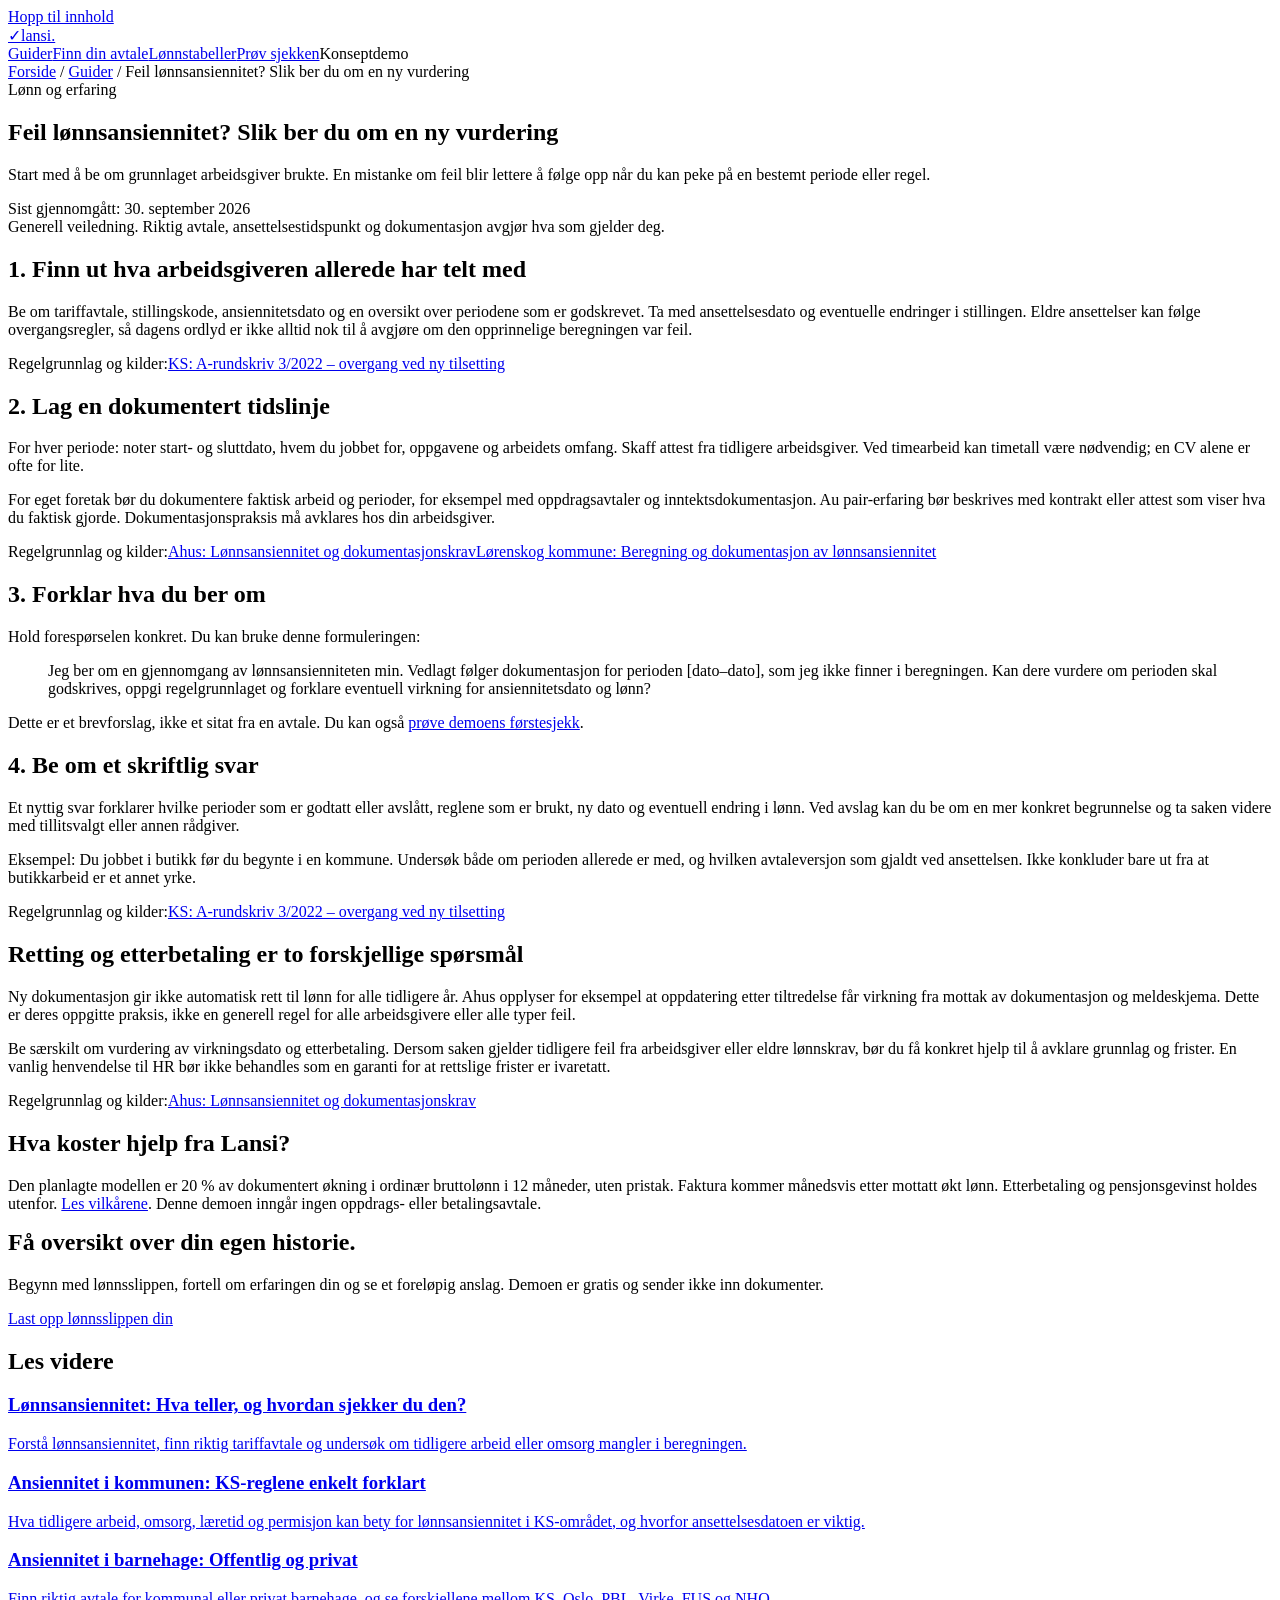
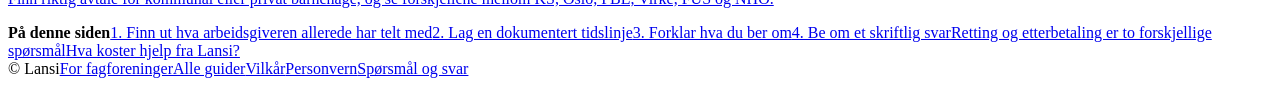
==== src/main/resources/static/feil-lonnsansiennitet/index.html @ dc5e215a "feat: serve the Lansi static site from Spring Boot Copy the HTML/JS demo into src/main/resources/sta" ====
<!doctype html><html lang="nb"><head><meta charset="utf-8"><meta name="viewport" content="width=device-width,initial-scale=1"><title>Feil lønnsansiennitet? Slik ber du om en ny vurdering | Lansi</title><meta name="description" content="En praktisk sjekkliste for å finne manglende erfaring, dokumentere periodene og be arbeidsgiveren om ny vurdering."><meta name="robots" content="noindex,follow"><link rel="canonical" href="https://medregnet-demo.legelisten-8482.chatgpt.site/feil-lonnsansiennitet/"><link rel="stylesheet" href="/guides.css"><link rel="icon" href="data:image/svg+xml,%3Csvg xmlns='http://www.w3.org/2000/svg' viewBox='0 0 40 40'%3E%3Crect width='40' height='40' rx='12' fill='%230d4547'/%3E%3Cpath d='M10 21l7 7 14-17' fill='none' stroke='%23c8f27b' stroke-width='4'/%3E%3C/svg%3E"><script type="application/ld+json">{"@context": "https://schema.org", "@type": "Article", "headline": "Feil lønnsansiennitet? Slik ber du om en ny vurdering", "description": "En praktisk sjekkliste for å finne manglende erfaring, dokumentere periodene og be arbeidsgiveren om ny vurdering.", "dateModified": "2026-09-30", "inLanguage": "nb", "mainEntityOfPage": "https://medregnet-demo.legelisten-8482.chatgpt.site/feil-lonnsansiennitet/"}</script></head><body><a class="skip" href="#innhold">Hopp til innhold</a><header class="article-header"><a class="brand" href="/"><span class="mark">✓</span>lansi.</a><nav aria-label="Hovedmeny"><a href="/guider/">Guider</a><a href="/#avtaler">Finn din avtale</a><a href="/#lonn">Lønnstabeller</a><a href="/#sjekk/1">Prøv sjekken</a><span class="pill">Konseptdemo</span></nav></header><main class="article-shell" id="innhold"><nav class="crumbs" aria-label="Brødsmuler"><a href="/">Forside</a> / <a href="/guider/">Guider</a> / Feil lønnsansiennitet? Slik ber du om en ny vurdering</nav><div class="article-grid"><article class="guide"><span class="eyebrow">Lønn og erfaring</span><h1>Feil lønnsansiennitet? Slik ber du om en ny vurdering</h1><p class="lead">Start med å be om grunnlaget arbeidsgiver brukte. En mistanke om feil blir lettere å følge opp når du kan peke på en bestemt periode eller regel.</p><div class="article-meta"><span>Sist gjennomgått: <time datetime="2026-09-30">30. september 2026</time></span></div><div class="guide-note">Generell veiledning. Riktig avtale, ansettelsestidspunkt og dokumentasjon avgjør hva som gjelder deg.</div><section aria-labelledby="del-0"><h2 id="del-0">1. Finn ut hva arbeidsgiveren allerede har telt med</h2><p>Be om tariffavtale, stillingskode, ansiennitetsdato og en oversikt over periodene som er godskrevet. Ta med ansettelsesdato og eventuelle endringer i stillingen. Eldre ansettelser kan følge overgangsregler, så dagens ordlyd er ikke alltid nok til å avgjøre om den opprinnelige beregningen var feil.</p><div class="section-sources">Regelgrunnlag og kilder:<a href="https://www.ks.no/globalassets/tariff-2022/A-rundskriv-3-2022.pdf" target="_blank" rel="noopener noreferrer">KS: A-rundskriv 3/2022 – overgang ved ny tilsetting</a></div></section><section aria-labelledby="del-1"><h2 id="del-1">2. Lag en dokumentert tidslinje</h2><p>For hver periode: noter start- og sluttdato, hvem du jobbet for, oppgavene og arbeidets omfang. Skaff attest fra tidligere arbeidsgiver. Ved timearbeid kan timetall være nødvendig; en CV alene er ofte for lite.</p><p>For eget foretak bør du dokumentere faktisk arbeid og perioder, for eksempel med oppdragsavtaler og inntektsdokumentasjon. Au pair-erfaring bør beskrives med kontrakt eller attest som viser hva du faktisk gjorde. Dokumentasjonspraksis må avklares hos din arbeidsgiver.</p><div class="section-sources">Regelgrunnlag og kilder:<a href="https://www.ahus.no/om-oss/jobbe-pa-Ahus/nyansatt-pa-ahus/lonnsansiennitet/" target="_blank" rel="noopener noreferrer">Ahus: Lønnsansiennitet og dokumentasjonskrav</a><a href="https://www.lorenskog.kommune.no/jobb-og-ledige-stillinger/beregning-av-lonnsansiennitet/" target="_blank" rel="noopener noreferrer">Lørenskog kommune: Beregning og dokumentasjon av lønnsansiennitet</a></div></section><section aria-labelledby="del-2"><h2 id="del-2">3. Forklar hva du ber om</h2><p>Hold forespørselen konkret. Du kan bruke denne formuleringen:</p><blockquote>Jeg ber om en gjennomgang av lønnsansienniteten min. Vedlagt følger dokumentasjon for perioden [dato–dato], som jeg ikke finner i beregningen. Kan dere vurdere om perioden skal godskrives, oppgi regelgrunnlaget og forklare eventuell virkning for ansiennitetsdato og lønn?</blockquote><p>Dette er et brevforslag, ikke et sitat fra en avtale. Du kan også <a href="/#sjekk/1">prøve demoens førstesjekk</a>.</p></section><section aria-labelledby="del-3"><h2 id="del-3">4. Be om et skriftlig svar</h2><p>Et nyttig svar forklarer hvilke perioder som er godtatt eller avslått, reglene som er brukt, ny dato og eventuell endring i lønn. Ved avslag kan du be om en mer konkret begrunnelse og ta saken videre med tillitsvalgt eller annen rådgiver.</p><p>Eksempel: Du jobbet i butikk før du begynte i en kommune. Undersøk både om perioden allerede er med, og hvilken avtaleversjon som gjaldt ved ansettelsen. Ikke konkluder bare ut fra at butikkarbeid er et annet yrke.</p><div class="section-sources">Regelgrunnlag og kilder:<a href="https://www.ks.no/globalassets/tariff-2022/A-rundskriv-3-2022.pdf" target="_blank" rel="noopener noreferrer">KS: A-rundskriv 3/2022 – overgang ved ny tilsetting</a></div></section><section aria-labelledby="del-4"><h2 id="del-4">Retting og etterbetaling er to forskjellige spørsmål</h2><p>Ny dokumentasjon gir ikke automatisk rett til lønn for alle tidligere år. Ahus opplyser for eksempel at oppdatering etter tiltredelse får virkning fra mottak av dokumentasjon og meldeskjema. Dette er deres oppgitte praksis, ikke en generell regel for alle arbeidsgivere eller alle typer feil.</p><p>Be særskilt om vurdering av virkningsdato og etterbetaling. Dersom saken gjelder tidligere feil fra arbeidsgiver eller eldre lønnskrav, bør du få konkret hjelp til å avklare grunnlag og frister. En vanlig henvendelse til HR bør ikke behandles som en garanti for at rettslige frister er ivaretatt.</p><div class="section-sources">Regelgrunnlag og kilder:<a href="https://www.ahus.no/om-oss/jobbe-pa-Ahus/nyansatt-pa-ahus/lonnsansiennitet/" target="_blank" rel="noopener noreferrer">Ahus: Lønnsansiennitet og dokumentasjonskrav</a></div></section><section aria-labelledby="del-5"><h2 id="del-5">Hva koster hjelp fra Lansi?</h2><p>Den planlagte modellen er 20 % av dokumentert økning i ordinær bruttolønn i 12 måneder, uten pristak. Faktura kommer månedsvis etter mottatt økt lønn. Etterbetaling og pensjonsgevinst holdes utenfor. <a href="/#vilkar">Les vilkårene</a>. Denne demoen inngår ingen oppdrags- eller betalingsavtale.</p></section><div class="guide-cta"><h2 style="margin-top:0">Få oversikt over din egen historie.</h2><p>Begynn med lønnsslippen, fortell om erfaringen din og se et foreløpig anslag. Demoen er gratis og sender ikke inn dokumenter.</p><a class="btn" href="/#sjekk/1">Last opp lønnsslippen din</a></div><h2>Les videre</h2><div class="guide-cards"><a class="guide-card" href="/lonnsansiennitet/"><h3>Lønnsansiennitet: Hva teller, og hvordan sjekker du den?</h3><p>Forstå lønnsansiennitet, finn riktig tariffavtale og undersøk om tidligere arbeid eller omsorg mangler i beregningen.</p></a><a class="guide-card" href="/ansiennitet/kommune/"><h3>Ansiennitet i kommunen: KS-reglene enkelt forklart</h3><p>Hva tidligere arbeid, omsorg, læretid og permisjon kan bety for lønnsansiennitet i KS-området, og hvorfor ansettelsesdatoen er viktig.</p></a><a class="guide-card" href="/ansiennitet/barnehage/"><h3>Ansiennitet i barnehage: Offentlig og privat</h3><p>Finn riktig avtale for kommunal eller privat barnehage, og se forskjellene mellom KS, Oslo, PBL, Virke, FUS og NHO.</p></a></div></article><aside class="article-toc" aria-label="På denne siden"><strong>På denne siden</strong><a href="#del-0">1. Finn ut hva arbeidsgiveren allerede har telt med</a><a href="#del-1">2. Lag en dokumentert tidslinje</a><a href="#del-2">3. Forklar hva du ber om</a><a href="#del-3">4. Be om et skriftlig svar</a><a href="#del-4">Retting og etterbetaling er to forskjellige spørsmål</a><a href="#del-5">Hva koster hjelp fra Lansi?</a></aside></div></main><footer class="article-footer"><span>© Lansi</span><a href="/#fagforeninger">For fagforeninger</a><a href="/guider/">Alle guider</a><a href="/#vilkar">Vilkår</a><a href="/#personvern">Personvern</a><a href="/#faq">Spørsmål og svar</a></footer></body></html>
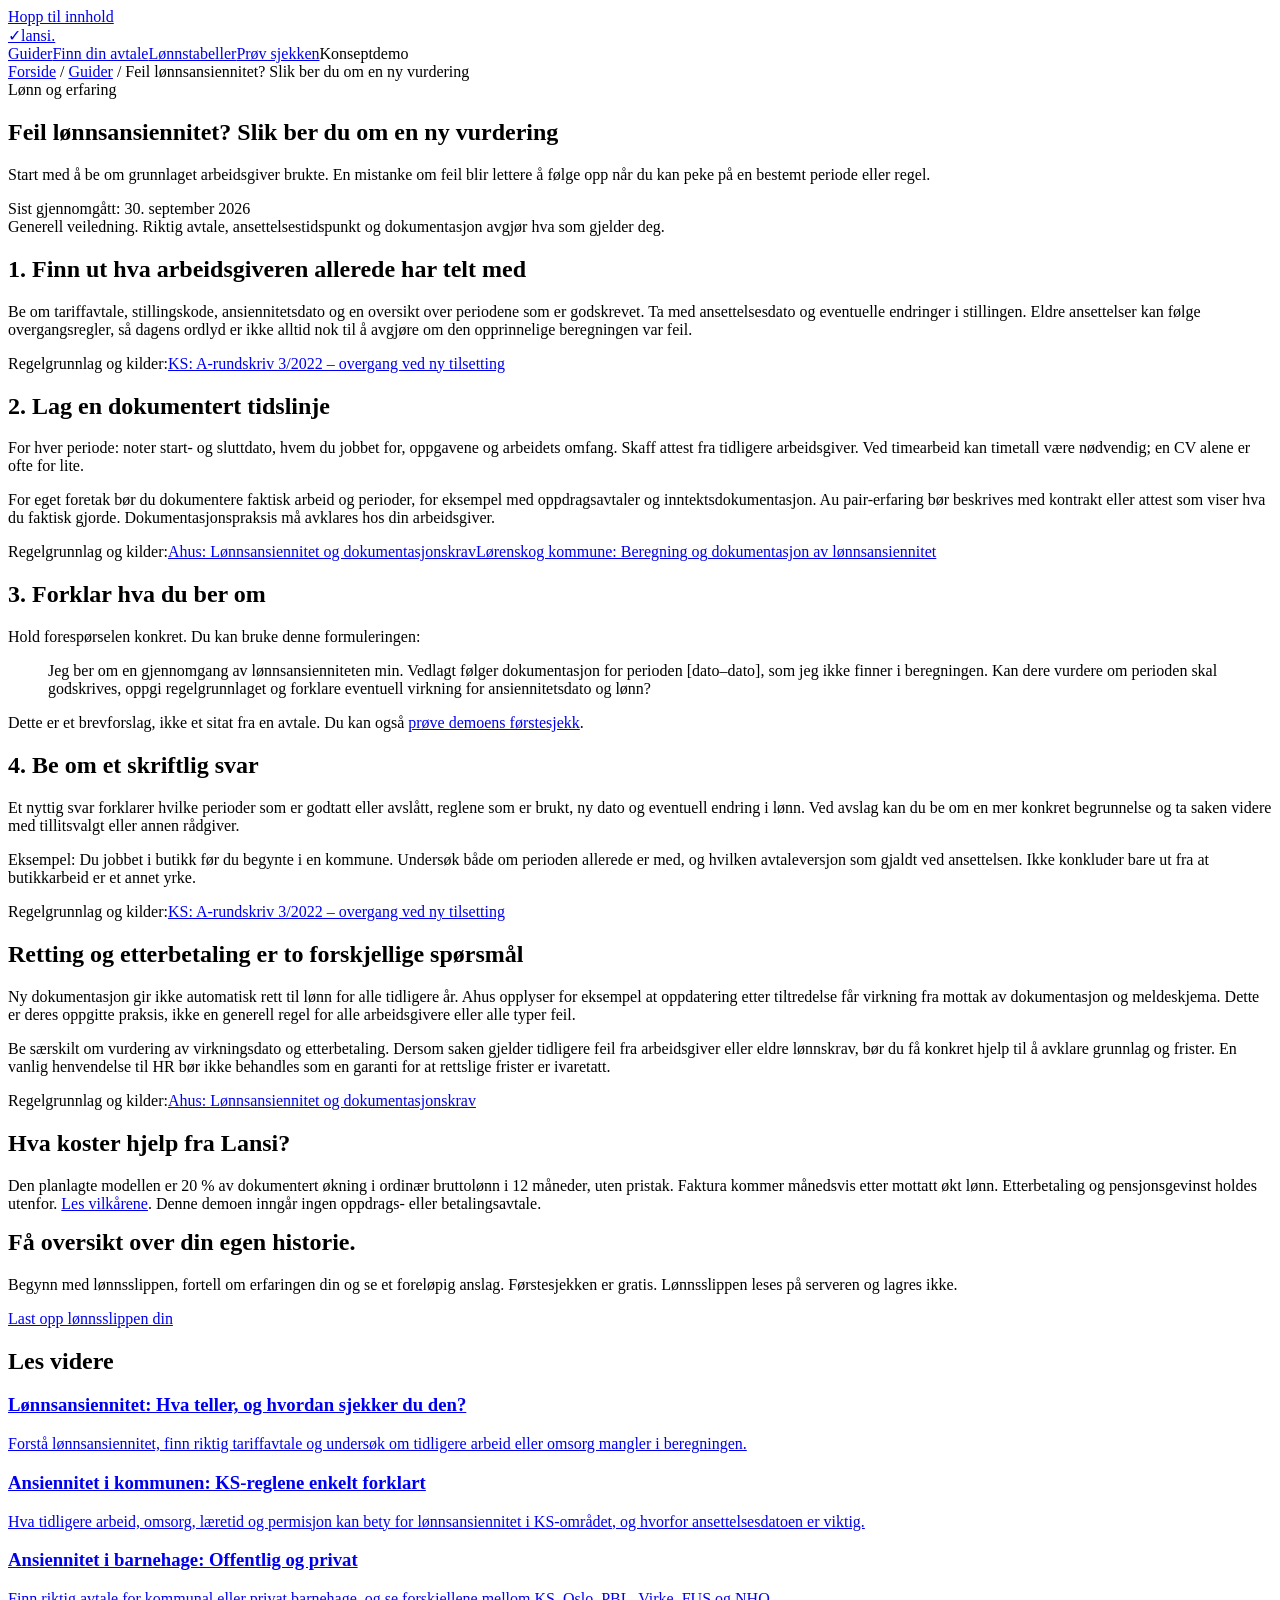
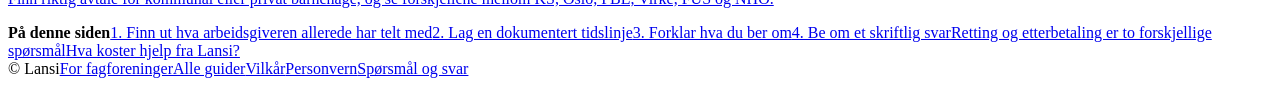
==== commit 706e743f: "feat: connect the Lansi front end to the backend Upload a payslip to /api/payslips/parse, check the " ====
--- a/src/main/resources/static/feil-lonnsansiennitet/index.html
+++ b/src/main/resources/static/feil-lonnsansiennitet/index.html
@@ -1 +1 @@
-<!doctype html><html lang="nb"><head><meta charset="utf-8"><meta name="viewport" content="width=device-width,initial-scale=1"><title>Feil lønnsansiennitet? Slik ber du om en ny vurdering | Lansi</title><meta name="description" content="En praktisk sjekkliste for å finne manglende erfaring, dokumentere periodene og be arbeidsgiveren om ny vurdering."><meta name="robots" content="noindex,follow"><link rel="canonical" href="https://medregnet-demo.legelisten-8482.chatgpt.site/feil-lonnsansiennitet/"><link rel="stylesheet" href="/guides.css"><link rel="icon" href="data:image/svg+xml,%3Csvg xmlns='http://www.w3.org/2000/svg' viewBox='0 0 40 40'%3E%3Crect width='40' height='40' rx='12' fill='%230d4547'/%3E%3Cpath d='M10 21l7 7 14-17' fill='none' stroke='%23c8f27b' stroke-width='4'/%3E%3C/svg%3E"><script type="application/ld+json">{"@context": "https://schema.org", "@type": "Article", "headline": "Feil lønnsansiennitet? Slik ber du om en ny vurdering", "description": "En praktisk sjekkliste for å finne manglende erfaring, dokumentere periodene og be arbeidsgiveren om ny vurdering.", "dateModified": "2026-09-30", "inLanguage": "nb", "mainEntityOfPage": "https://medregnet-demo.legelisten-8482.chatgpt.site/feil-lonnsansiennitet/"}</script></head><body><a class="skip" href="#innhold">Hopp til innhold</a><header class="article-header"><a class="brand" href="/"><span class="mark">✓</span>lansi.</a><nav aria-label="Hovedmeny"><a href="/guider/">Guider</a><a href="/#avtaler">Finn din avtale</a><a href="/#lonn">Lønnstabeller</a><a href="/#sjekk/1">Prøv sjekken</a><span class="pill">Konseptdemo</span></nav></header><main class="article-shell" id="innhold"><nav class="crumbs" aria-label="Brødsmuler"><a href="/">Forside</a> / <a href="/guider/">Guider</a> / Feil lønnsansiennitet? Slik ber du om en ny vurdering</nav><div class="article-grid"><article class="guide"><span class="eyebrow">Lønn og erfaring</span><h1>Feil lønnsansiennitet? Slik ber du om en ny vurdering</h1><p class="lead">Start med å be om grunnlaget arbeidsgiver brukte. En mistanke om feil blir lettere å følge opp når du kan peke på en bestemt periode eller regel.</p><div class="article-meta"><span>Sist gjennomgått: <time datetime="2026-09-30">30. september 2026</time></span></div><div class="guide-note">Generell veiledning. Riktig avtale, ansettelsestidspunkt og dokumentasjon avgjør hva som gjelder deg.</div><section aria-labelledby="del-0"><h2 id="del-0">1. Finn ut hva arbeidsgiveren allerede har telt med</h2><p>Be om tariffavtale, stillingskode, ansiennitetsdato og en oversikt over periodene som er godskrevet. Ta med ansettelsesdato og eventuelle endringer i stillingen. Eldre ansettelser kan følge overgangsregler, så dagens ordlyd er ikke alltid nok til å avgjøre om den opprinnelige beregningen var feil.</p><div class="section-sources">Regelgrunnlag og kilder:<a href="https://www.ks.no/globalassets/tariff-2022/A-rundskriv-3-2022.pdf" target="_blank" rel="noopener noreferrer">KS: A-rundskriv 3/2022 – overgang ved ny tilsetting</a></div></section><section aria-labelledby="del-1"><h2 id="del-1">2. Lag en dokumentert tidslinje</h2><p>For hver periode: noter start- og sluttdato, hvem du jobbet for, oppgavene og arbeidets omfang. Skaff attest fra tidligere arbeidsgiver. Ved timearbeid kan timetall være nødvendig; en CV alene er ofte for lite.</p><p>For eget foretak bør du dokumentere faktisk arbeid og perioder, for eksempel med oppdragsavtaler og inntektsdokumentasjon. Au pair-erfaring bør beskrives med kontrakt eller attest som viser hva du faktisk gjorde. Dokumentasjonspraksis må avklares hos din arbeidsgiver.</p><div class="section-sources">Regelgrunnlag og kilder:<a href="https://www.ahus.no/om-oss/jobbe-pa-Ahus/nyansatt-pa-ahus/lonnsansiennitet/" target="_blank" rel="noopener noreferrer">Ahus: Lønnsansiennitet og dokumentasjonskrav</a><a href="https://www.lorenskog.kommune.no/jobb-og-ledige-stillinger/beregning-av-lonnsansiennitet/" target="_blank" rel="noopener noreferrer">Lørenskog kommune: Beregning og dokumentasjon av lønnsansiennitet</a></div></section><section aria-labelledby="del-2"><h2 id="del-2">3. Forklar hva du ber om</h2><p>Hold forespørselen konkret. Du kan bruke denne formuleringen:</p><blockquote>Jeg ber om en gjennomgang av lønnsansienniteten min. Vedlagt følger dokumentasjon for perioden [dato–dato], som jeg ikke finner i beregningen. Kan dere vurdere om perioden skal godskrives, oppgi regelgrunnlaget og forklare eventuell virkning for ansiennitetsdato og lønn?</blockquote><p>Dette er et brevforslag, ikke et sitat fra en avtale. Du kan også <a href="/#sjekk/1">prøve demoens førstesjekk</a>.</p></section><section aria-labelledby="del-3"><h2 id="del-3">4. Be om et skriftlig svar</h2><p>Et nyttig svar forklarer hvilke perioder som er godtatt eller avslått, reglene som er brukt, ny dato og eventuell endring i lønn. Ved avslag kan du be om en mer konkret begrunnelse og ta saken videre med tillitsvalgt eller annen rådgiver.</p><p>Eksempel: Du jobbet i butikk før du begynte i en kommune. Undersøk både om perioden allerede er med, og hvilken avtaleversjon som gjaldt ved ansettelsen. Ikke konkluder bare ut fra at butikkarbeid er et annet yrke.</p><div class="section-sources">Regelgrunnlag og kilder:<a href="https://www.ks.no/globalassets/tariff-2022/A-rundskriv-3-2022.pdf" target="_blank" rel="noopener noreferrer">KS: A-rundskriv 3/2022 – overgang ved ny tilsetting</a></div></section><section aria-labelledby="del-4"><h2 id="del-4">Retting og etterbetaling er to forskjellige spørsmål</h2><p>Ny dokumentasjon gir ikke automatisk rett til lønn for alle tidligere år. Ahus opplyser for eksempel at oppdatering etter tiltredelse får virkning fra mottak av dokumentasjon og meldeskjema. Dette er deres oppgitte praksis, ikke en generell regel for alle arbeidsgivere eller alle typer feil.</p><p>Be særskilt om vurdering av virkningsdato og etterbetaling. Dersom saken gjelder tidligere feil fra arbeidsgiver eller eldre lønnskrav, bør du få konkret hjelp til å avklare grunnlag og frister. En vanlig henvendelse til HR bør ikke behandles som en garanti for at rettslige frister er ivaretatt.</p><div class="section-sources">Regelgrunnlag og kilder:<a href="https://www.ahus.no/om-oss/jobbe-pa-Ahus/nyansatt-pa-ahus/lonnsansiennitet/" target="_blank" rel="noopener noreferrer">Ahus: Lønnsansiennitet og dokumentasjonskrav</a></div></section><section aria-labelledby="del-5"><h2 id="del-5">Hva koster hjelp fra Lansi?</h2><p>Den planlagte modellen er 20 % av dokumentert økning i ordinær bruttolønn i 12 måneder, uten pristak. Faktura kommer månedsvis etter mottatt økt lønn. Etterbetaling og pensjonsgevinst holdes utenfor. <a href="/#vilkar">Les vilkårene</a>. Denne demoen inngår ingen oppdrags- eller betalingsavtale.</p></section><div class="guide-cta"><h2 style="margin-top:0">Få oversikt over din egen historie.</h2><p>Begynn med lønnsslippen, fortell om erfaringen din og se et foreløpig anslag. Demoen er gratis og sender ikke inn dokumenter.</p><a class="btn" href="/#sjekk/1">Last opp lønnsslippen din</a></div><h2>Les videre</h2><div class="guide-cards"><a class="guide-card" href="/lonnsansiennitet/"><h3>Lønnsansiennitet: Hva teller, og hvordan sjekker du den?</h3><p>Forstå lønnsansiennitet, finn riktig tariffavtale og undersøk om tidligere arbeid eller omsorg mangler i beregningen.</p></a><a class="guide-card" href="/ansiennitet/kommune/"><h3>Ansiennitet i kommunen: KS-reglene enkelt forklart</h3><p>Hva tidligere arbeid, omsorg, læretid og permisjon kan bety for lønnsansiennitet i KS-området, og hvorfor ansettelsesdatoen er viktig.</p></a><a class="guide-card" href="/ansiennitet/barnehage/"><h3>Ansiennitet i barnehage: Offentlig og privat</h3><p>Finn riktig avtale for kommunal eller privat barnehage, og se forskjellene mellom KS, Oslo, PBL, Virke, FUS og NHO.</p></a></div></article><aside class="article-toc" aria-label="På denne siden"><strong>På denne siden</strong><a href="#del-0">1. Finn ut hva arbeidsgiveren allerede har telt med</a><a href="#del-1">2. Lag en dokumentert tidslinje</a><a href="#del-2">3. Forklar hva du ber om</a><a href="#del-3">4. Be om et skriftlig svar</a><a href="#del-4">Retting og etterbetaling er to forskjellige spørsmål</a><a href="#del-5">Hva koster hjelp fra Lansi?</a></aside></div></main><footer class="article-footer"><span>© Lansi</span><a href="/#fagforeninger">For fagforeninger</a><a href="/guider/">Alle guider</a><a href="/#vilkar">Vilkår</a><a href="/#personvern">Personvern</a><a href="/#faq">Spørsmål og svar</a></footer></body></html>+<!doctype html><html lang="nb"><head><meta charset="utf-8"><meta name="viewport" content="width=device-width,initial-scale=1"><title>Feil lønnsansiennitet? Slik ber du om en ny vurdering | Lansi</title><meta name="description" content="En praktisk sjekkliste for å finne manglende erfaring, dokumentere periodene og be arbeidsgiveren om ny vurdering."><meta name="robots" content="noindex,follow"><link rel="canonical" href="https://medregnet-demo.legelisten-8482.chatgpt.site/feil-lonnsansiennitet/"><link rel="stylesheet" href="/guides.css"><link rel="icon" href="data:image/svg+xml,%3Csvg xmlns='http://www.w3.org/2000/svg' viewBox='0 0 40 40'%3E%3Crect width='40' height='40' rx='12' fill='%230d4547'/%3E%3Cpath d='M10 21l7 7 14-17' fill='none' stroke='%23c8f27b' stroke-width='4'/%3E%3C/svg%3E"><script type="application/ld+json">{"@context": "https://schema.org", "@type": "Article", "headline": "Feil lønnsansiennitet? Slik ber du om en ny vurdering", "description": "En praktisk sjekkliste for å finne manglende erfaring, dokumentere periodene og be arbeidsgiveren om ny vurdering.", "dateModified": "2026-09-30", "inLanguage": "nb", "mainEntityOfPage": "https://medregnet-demo.legelisten-8482.chatgpt.site/feil-lonnsansiennitet/"}</script></head><body><a class="skip" href="#innhold">Hopp til innhold</a><header class="article-header"><a class="brand" href="/"><span class="mark">✓</span>lansi.</a><nav aria-label="Hovedmeny"><a href="/guider/">Guider</a><a href="/#avtaler">Finn din avtale</a><a href="/#lonn">Lønnstabeller</a><a href="/#sjekk/1">Prøv sjekken</a><span class="pill">Konseptdemo</span></nav></header><main class="article-shell" id="innhold"><nav class="crumbs" aria-label="Brødsmuler"><a href="/">Forside</a> / <a href="/guider/">Guider</a> / Feil lønnsansiennitet? Slik ber du om en ny vurdering</nav><div class="article-grid"><article class="guide"><span class="eyebrow">Lønn og erfaring</span><h1>Feil lønnsansiennitet? Slik ber du om en ny vurdering</h1><p class="lead">Start med å be om grunnlaget arbeidsgiver brukte. En mistanke om feil blir lettere å følge opp når du kan peke på en bestemt periode eller regel.</p><div class="article-meta"><span>Sist gjennomgått: <time datetime="2026-09-30">30. september 2026</time></span></div><div class="guide-note">Generell veiledning. Riktig avtale, ansettelsestidspunkt og dokumentasjon avgjør hva som gjelder deg.</div><section aria-labelledby="del-0"><h2 id="del-0">1. Finn ut hva arbeidsgiveren allerede har telt med</h2><p>Be om tariffavtale, stillingskode, ansiennitetsdato og en oversikt over periodene som er godskrevet. Ta med ansettelsesdato og eventuelle endringer i stillingen. Eldre ansettelser kan følge overgangsregler, så dagens ordlyd er ikke alltid nok til å avgjøre om den opprinnelige beregningen var feil.</p><div class="section-sources">Regelgrunnlag og kilder:<a href="https://www.ks.no/globalassets/tariff-2022/A-rundskriv-3-2022.pdf" target="_blank" rel="noopener noreferrer">KS: A-rundskriv 3/2022 – overgang ved ny tilsetting</a></div></section><section aria-labelledby="del-1"><h2 id="del-1">2. Lag en dokumentert tidslinje</h2><p>For hver periode: noter start- og sluttdato, hvem du jobbet for, oppgavene og arbeidets omfang. Skaff attest fra tidligere arbeidsgiver. Ved timearbeid kan timetall være nødvendig; en CV alene er ofte for lite.</p><p>For eget foretak bør du dokumentere faktisk arbeid og perioder, for eksempel med oppdragsavtaler og inntektsdokumentasjon. Au pair-erfaring bør beskrives med kontrakt eller attest som viser hva du faktisk gjorde. Dokumentasjonspraksis må avklares hos din arbeidsgiver.</p><div class="section-sources">Regelgrunnlag og kilder:<a href="https://www.ahus.no/om-oss/jobbe-pa-Ahus/nyansatt-pa-ahus/lonnsansiennitet/" target="_blank" rel="noopener noreferrer">Ahus: Lønnsansiennitet og dokumentasjonskrav</a><a href="https://www.lorenskog.kommune.no/jobb-og-ledige-stillinger/beregning-av-lonnsansiennitet/" target="_blank" rel="noopener noreferrer">Lørenskog kommune: Beregning og dokumentasjon av lønnsansiennitet</a></div></section><section aria-labelledby="del-2"><h2 id="del-2">3. Forklar hva du ber om</h2><p>Hold forespørselen konkret. Du kan bruke denne formuleringen:</p><blockquote>Jeg ber om en gjennomgang av lønnsansienniteten min. Vedlagt følger dokumentasjon for perioden [dato–dato], som jeg ikke finner i beregningen. Kan dere vurdere om perioden skal godskrives, oppgi regelgrunnlaget og forklare eventuell virkning for ansiennitetsdato og lønn?</blockquote><p>Dette er et brevforslag, ikke et sitat fra en avtale. Du kan også <a href="/#sjekk/1">prøve demoens førstesjekk</a>.</p></section><section aria-labelledby="del-3"><h2 id="del-3">4. Be om et skriftlig svar</h2><p>Et nyttig svar forklarer hvilke perioder som er godtatt eller avslått, reglene som er brukt, ny dato og eventuell endring i lønn. Ved avslag kan du be om en mer konkret begrunnelse og ta saken videre med tillitsvalgt eller annen rådgiver.</p><p>Eksempel: Du jobbet i butikk før du begynte i en kommune. Undersøk både om perioden allerede er med, og hvilken avtaleversjon som gjaldt ved ansettelsen. Ikke konkluder bare ut fra at butikkarbeid er et annet yrke.</p><div class="section-sources">Regelgrunnlag og kilder:<a href="https://www.ks.no/globalassets/tariff-2022/A-rundskriv-3-2022.pdf" target="_blank" rel="noopener noreferrer">KS: A-rundskriv 3/2022 – overgang ved ny tilsetting</a></div></section><section aria-labelledby="del-4"><h2 id="del-4">Retting og etterbetaling er to forskjellige spørsmål</h2><p>Ny dokumentasjon gir ikke automatisk rett til lønn for alle tidligere år. Ahus opplyser for eksempel at oppdatering etter tiltredelse får virkning fra mottak av dokumentasjon og meldeskjema. Dette er deres oppgitte praksis, ikke en generell regel for alle arbeidsgivere eller alle typer feil.</p><p>Be særskilt om vurdering av virkningsdato og etterbetaling. Dersom saken gjelder tidligere feil fra arbeidsgiver eller eldre lønnskrav, bør du få konkret hjelp til å avklare grunnlag og frister. En vanlig henvendelse til HR bør ikke behandles som en garanti for at rettslige frister er ivaretatt.</p><div class="section-sources">Regelgrunnlag og kilder:<a href="https://www.ahus.no/om-oss/jobbe-pa-Ahus/nyansatt-pa-ahus/lonnsansiennitet/" target="_blank" rel="noopener noreferrer">Ahus: Lønnsansiennitet og dokumentasjonskrav</a></div></section><section aria-labelledby="del-5"><h2 id="del-5">Hva koster hjelp fra Lansi?</h2><p>Den planlagte modellen er 20 % av dokumentert økning i ordinær bruttolønn i 12 måneder, uten pristak. Faktura kommer månedsvis etter mottatt økt lønn. Etterbetaling og pensjonsgevinst holdes utenfor. <a href="/#vilkar">Les vilkårene</a>. Denne demoen inngår ingen oppdrags- eller betalingsavtale.</p></section><div class="guide-cta"><h2 style="margin-top:0">Få oversikt over din egen historie.</h2><p>Begynn med lønnsslippen, fortell om erfaringen din og se et foreløpig anslag. Førstesjekken er gratis. Lønnsslippen leses på serveren og lagres ikke.</p><a class="btn" href="/#sjekk/1">Last opp lønnsslippen din</a></div><h2>Les videre</h2><div class="guide-cards"><a class="guide-card" href="/lonnsansiennitet/"><h3>Lønnsansiennitet: Hva teller, og hvordan sjekker du den?</h3><p>Forstå lønnsansiennitet, finn riktig tariffavtale og undersøk om tidligere arbeid eller omsorg mangler i beregningen.</p></a><a class="guide-card" href="/ansiennitet/kommune/"><h3>Ansiennitet i kommunen: KS-reglene enkelt forklart</h3><p>Hva tidligere arbeid, omsorg, læretid og permisjon kan bety for lønnsansiennitet i KS-området, og hvorfor ansettelsesdatoen er viktig.</p></a><a class="guide-card" href="/ansiennitet/barnehage/"><h3>Ansiennitet i barnehage: Offentlig og privat</h3><p>Finn riktig avtale for kommunal eller privat barnehage, og se forskjellene mellom KS, Oslo, PBL, Virke, FUS og NHO.</p></a></div></article><aside class="article-toc" aria-label="På denne siden"><strong>På denne siden</strong><a href="#del-0">1. Finn ut hva arbeidsgiveren allerede har telt med</a><a href="#del-1">2. Lag en dokumentert tidslinje</a><a href="#del-2">3. Forklar hva du ber om</a><a href="#del-3">4. Be om et skriftlig svar</a><a href="#del-4">Retting og etterbetaling er to forskjellige spørsmål</a><a href="#del-5">Hva koster hjelp fra Lansi?</a></aside></div></main><footer class="article-footer"><span>© Lansi</span><a href="/#fagforeninger">For fagforeninger</a><a href="/guider/">Alle guider</a><a href="/#vilkar">Vilkår</a><a href="/#personvern">Personvern</a><a href="/#faq">Spørsmål og svar</a></footer></body></html>
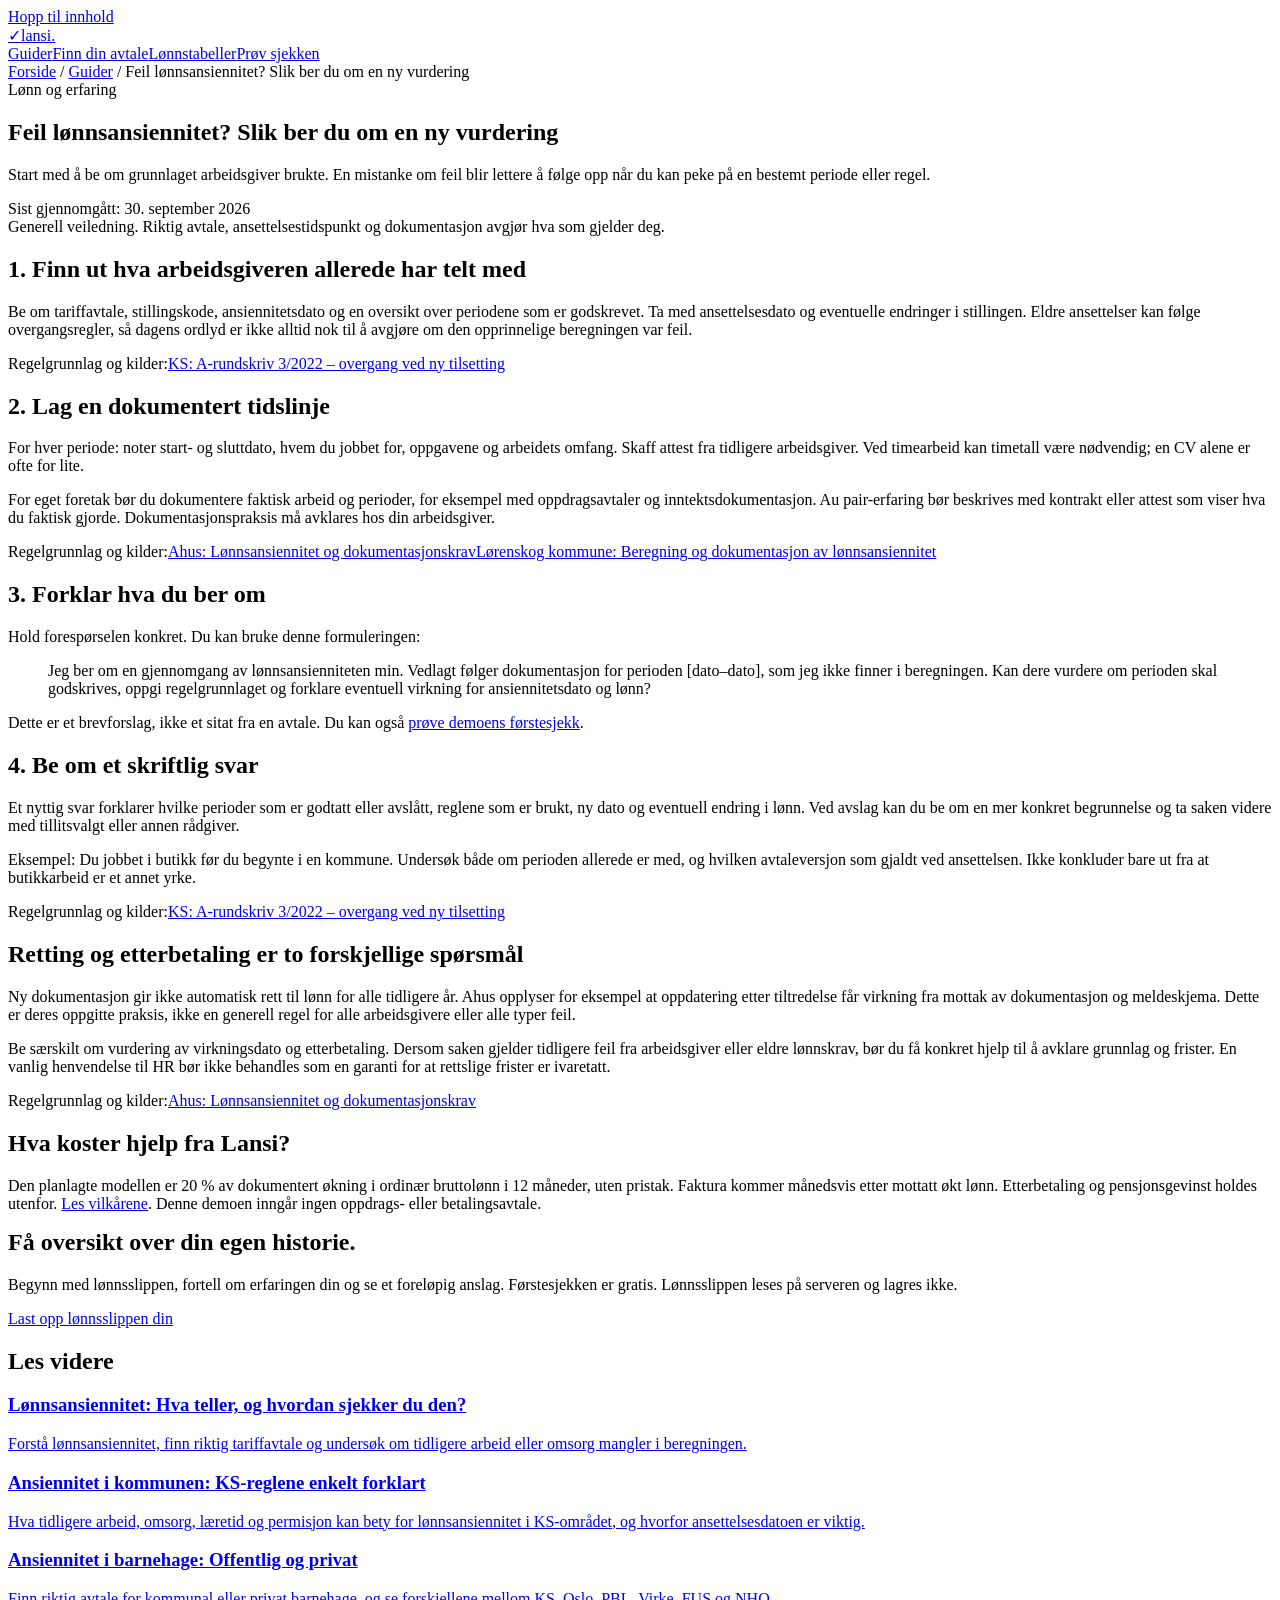
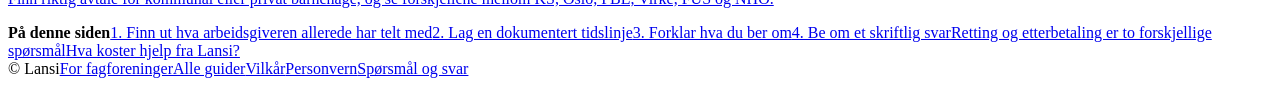
==== commit 3a2d3139: "fix: remove the konsept wording from the pages Co-Authored-By: Claude Sonnet 5.5 <noreply@anthropic." ====
--- a/src/main/resources/static/feil-lonnsansiennitet/index.html
+++ b/src/main/resources/static/feil-lonnsansiennitet/index.html
@@ -1 +1 @@
-<!doctype html><html lang="nb"><head><meta charset="utf-8"><meta name="viewport" content="width=device-width,initial-scale=1"><title>Feil lønnsansiennitet? Slik ber du om en ny vurdering | Lansi</title><meta name="description" content="En praktisk sjekkliste for å finne manglende erfaring, dokumentere periodene og be arbeidsgiveren om ny vurdering."><meta name="robots" content="noindex,follow"><link rel="canonical" href="https://medregnet-demo.legelisten-8482.chatgpt.site/feil-lonnsansiennitet/"><link rel="stylesheet" href="/guides.css"><link rel="icon" href="data:image/svg+xml,%3Csvg xmlns='http://www.w3.org/2000/svg' viewBox='0 0 40 40'%3E%3Crect width='40' height='40' rx='12' fill='%230d4547'/%3E%3Cpath d='M10 21l7 7 14-17' fill='none' stroke='%23c8f27b' stroke-width='4'/%3E%3C/svg%3E"><script type="application/ld+json">{"@context": "https://schema.org", "@type": "Article", "headline": "Feil lønnsansiennitet? Slik ber du om en ny vurdering", "description": "En praktisk sjekkliste for å finne manglende erfaring, dokumentere periodene og be arbeidsgiveren om ny vurdering.", "dateModified": "2026-09-30", "inLanguage": "nb", "mainEntityOfPage": "https://medregnet-demo.legelisten-8482.chatgpt.site/feil-lonnsansiennitet/"}</script></head><body><a class="skip" href="#innhold">Hopp til innhold</a><header class="article-header"><a class="brand" href="/"><span class="mark">✓</span>lansi.</a><nav aria-label="Hovedmeny"><a href="/guider/">Guider</a><a href="/#avtaler">Finn din avtale</a><a href="/#lonn">Lønnstabeller</a><a href="/#sjekk/1">Prøv sjekken</a><span class="pill">Konseptdemo</span></nav></header><main class="article-shell" id="innhold"><nav class="crumbs" aria-label="Brødsmuler"><a href="/">Forside</a> / <a href="/guider/">Guider</a> / Feil lønnsansiennitet? Slik ber du om en ny vurdering</nav><div class="article-grid"><article class="guide"><span class="eyebrow">Lønn og erfaring</span><h1>Feil lønnsansiennitet? Slik ber du om en ny vurdering</h1><p class="lead">Start med å be om grunnlaget arbeidsgiver brukte. En mistanke om feil blir lettere å følge opp når du kan peke på en bestemt periode eller regel.</p><div class="article-meta"><span>Sist gjennomgått: <time datetime="2026-09-30">30. september 2026</time></span></div><div class="guide-note">Generell veiledning. Riktig avtale, ansettelsestidspunkt og dokumentasjon avgjør hva som gjelder deg.</div><section aria-labelledby="del-0"><h2 id="del-0">1. Finn ut hva arbeidsgiveren allerede har telt med</h2><p>Be om tariffavtale, stillingskode, ansiennitetsdato og en oversikt over periodene som er godskrevet. Ta med ansettelsesdato og eventuelle endringer i stillingen. Eldre ansettelser kan følge overgangsregler, så dagens ordlyd er ikke alltid nok til å avgjøre om den opprinnelige beregningen var feil.</p><div class="section-sources">Regelgrunnlag og kilder:<a href="https://www.ks.no/globalassets/tariff-2022/A-rundskriv-3-2022.pdf" target="_blank" rel="noopener noreferrer">KS: A-rundskriv 3/2022 – overgang ved ny tilsetting</a></div></section><section aria-labelledby="del-1"><h2 id="del-1">2. Lag en dokumentert tidslinje</h2><p>For hver periode: noter start- og sluttdato, hvem du jobbet for, oppgavene og arbeidets omfang. Skaff attest fra tidligere arbeidsgiver. Ved timearbeid kan timetall være nødvendig; en CV alene er ofte for lite.</p><p>For eget foretak bør du dokumentere faktisk arbeid og perioder, for eksempel med oppdragsavtaler og inntektsdokumentasjon. Au pair-erfaring bør beskrives med kontrakt eller attest som viser hva du faktisk gjorde. Dokumentasjonspraksis må avklares hos din arbeidsgiver.</p><div class="section-sources">Regelgrunnlag og kilder:<a href="https://www.ahus.no/om-oss/jobbe-pa-Ahus/nyansatt-pa-ahus/lonnsansiennitet/" target="_blank" rel="noopener noreferrer">Ahus: Lønnsansiennitet og dokumentasjonskrav</a><a href="https://www.lorenskog.kommune.no/jobb-og-ledige-stillinger/beregning-av-lonnsansiennitet/" target="_blank" rel="noopener noreferrer">Lørenskog kommune: Beregning og dokumentasjon av lønnsansiennitet</a></div></section><section aria-labelledby="del-2"><h2 id="del-2">3. Forklar hva du ber om</h2><p>Hold forespørselen konkret. Du kan bruke denne formuleringen:</p><blockquote>Jeg ber om en gjennomgang av lønnsansienniteten min. Vedlagt følger dokumentasjon for perioden [dato–dato], som jeg ikke finner i beregningen. Kan dere vurdere om perioden skal godskrives, oppgi regelgrunnlaget og forklare eventuell virkning for ansiennitetsdato og lønn?</blockquote><p>Dette er et brevforslag, ikke et sitat fra en avtale. Du kan også <a href="/#sjekk/1">prøve demoens førstesjekk</a>.</p></section><section aria-labelledby="del-3"><h2 id="del-3">4. Be om et skriftlig svar</h2><p>Et nyttig svar forklarer hvilke perioder som er godtatt eller avslått, reglene som er brukt, ny dato og eventuell endring i lønn. Ved avslag kan du be om en mer konkret begrunnelse og ta saken videre med tillitsvalgt eller annen rådgiver.</p><p>Eksempel: Du jobbet i butikk før du begynte i en kommune. Undersøk både om perioden allerede er med, og hvilken avtaleversjon som gjaldt ved ansettelsen. Ikke konkluder bare ut fra at butikkarbeid er et annet yrke.</p><div class="section-sources">Regelgrunnlag og kilder:<a href="https://www.ks.no/globalassets/tariff-2022/A-rundskriv-3-2022.pdf" target="_blank" rel="noopener noreferrer">KS: A-rundskriv 3/2022 – overgang ved ny tilsetting</a></div></section><section aria-labelledby="del-4"><h2 id="del-4">Retting og etterbetaling er to forskjellige spørsmål</h2><p>Ny dokumentasjon gir ikke automatisk rett til lønn for alle tidligere år. Ahus opplyser for eksempel at oppdatering etter tiltredelse får virkning fra mottak av dokumentasjon og meldeskjema. Dette er deres oppgitte praksis, ikke en generell regel for alle arbeidsgivere eller alle typer feil.</p><p>Be særskilt om vurdering av virkningsdato og etterbetaling. Dersom saken gjelder tidligere feil fra arbeidsgiver eller eldre lønnskrav, bør du få konkret hjelp til å avklare grunnlag og frister. En vanlig henvendelse til HR bør ikke behandles som en garanti for at rettslige frister er ivaretatt.</p><div class="section-sources">Regelgrunnlag og kilder:<a href="https://www.ahus.no/om-oss/jobbe-pa-Ahus/nyansatt-pa-ahus/lonnsansiennitet/" target="_blank" rel="noopener noreferrer">Ahus: Lønnsansiennitet og dokumentasjonskrav</a></div></section><section aria-labelledby="del-5"><h2 id="del-5">Hva koster hjelp fra Lansi?</h2><p>Den planlagte modellen er 20 % av dokumentert økning i ordinær bruttolønn i 12 måneder, uten pristak. Faktura kommer månedsvis etter mottatt økt lønn. Etterbetaling og pensjonsgevinst holdes utenfor. <a href="/#vilkar">Les vilkårene</a>. Denne demoen inngår ingen oppdrags- eller betalingsavtale.</p></section><div class="guide-cta"><h2 style="margin-top:0">Få oversikt over din egen historie.</h2><p>Begynn med lønnsslippen, fortell om erfaringen din og se et foreløpig anslag. Førstesjekken er gratis. Lønnsslippen leses på serveren og lagres ikke.</p><a class="btn" href="/#sjekk/1">Last opp lønnsslippen din</a></div><h2>Les videre</h2><div class="guide-cards"><a class="guide-card" href="/lonnsansiennitet/"><h3>Lønnsansiennitet: Hva teller, og hvordan sjekker du den?</h3><p>Forstå lønnsansiennitet, finn riktig tariffavtale og undersøk om tidligere arbeid eller omsorg mangler i beregningen.</p></a><a class="guide-card" href="/ansiennitet/kommune/"><h3>Ansiennitet i kommunen: KS-reglene enkelt forklart</h3><p>Hva tidligere arbeid, omsorg, læretid og permisjon kan bety for lønnsansiennitet i KS-området, og hvorfor ansettelsesdatoen er viktig.</p></a><a class="guide-card" href="/ansiennitet/barnehage/"><h3>Ansiennitet i barnehage: Offentlig og privat</h3><p>Finn riktig avtale for kommunal eller privat barnehage, og se forskjellene mellom KS, Oslo, PBL, Virke, FUS og NHO.</p></a></div></article><aside class="article-toc" aria-label="På denne siden"><strong>På denne siden</strong><a href="#del-0">1. Finn ut hva arbeidsgiveren allerede har telt med</a><a href="#del-1">2. Lag en dokumentert tidslinje</a><a href="#del-2">3. Forklar hva du ber om</a><a href="#del-3">4. Be om et skriftlig svar</a><a href="#del-4">Retting og etterbetaling er to forskjellige spørsmål</a><a href="#del-5">Hva koster hjelp fra Lansi?</a></aside></div></main><footer class="article-footer"><span>© Lansi</span><a href="/#fagforeninger">For fagforeninger</a><a href="/guider/">Alle guider</a><a href="/#vilkar">Vilkår</a><a href="/#personvern">Personvern</a><a href="/#faq">Spørsmål og svar</a></footer></body></html>+<!doctype html><html lang="nb"><head><meta charset="utf-8"><meta name="viewport" content="width=device-width,initial-scale=1"><title>Feil lønnsansiennitet? Slik ber du om en ny vurdering | Lansi</title><meta name="description" content="En praktisk sjekkliste for å finne manglende erfaring, dokumentere periodene og be arbeidsgiveren om ny vurdering."><meta name="robots" content="noindex,follow"><link rel="canonical" href="https://medregnet-demo.legelisten-8482.chatgpt.site/feil-lonnsansiennitet/"><link rel="stylesheet" href="/guides.css"><link rel="icon" href="data:image/svg+xml,%3Csvg xmlns='http://www.w3.org/2000/svg' viewBox='0 0 40 40'%3E%3Crect width='40' height='40' rx='12' fill='%230d4547'/%3E%3Cpath d='M10 21l7 7 14-17' fill='none' stroke='%23c8f27b' stroke-width='4'/%3E%3C/svg%3E"><script type="application/ld+json">{"@context": "https://schema.org", "@type": "Article", "headline": "Feil lønnsansiennitet? Slik ber du om en ny vurdering", "description": "En praktisk sjekkliste for å finne manglende erfaring, dokumentere periodene og be arbeidsgiveren om ny vurdering.", "dateModified": "2026-09-30", "inLanguage": "nb", "mainEntityOfPage": "https://medregnet-demo.legelisten-8482.chatgpt.site/feil-lonnsansiennitet/"}</script></head><body><a class="skip" href="#innhold">Hopp til innhold</a><header class="article-header"><a class="brand" href="/"><span class="mark">✓</span>lansi.</a><nav aria-label="Hovedmeny"><a href="/guider/">Guider</a><a href="/#avtaler">Finn din avtale</a><a href="/#lonn">Lønnstabeller</a><a href="/#sjekk/1">Prøv sjekken</a></nav></header><main class="article-shell" id="innhold"><nav class="crumbs" aria-label="Brødsmuler"><a href="/">Forside</a> / <a href="/guider/">Guider</a> / Feil lønnsansiennitet? Slik ber du om en ny vurdering</nav><div class="article-grid"><article class="guide"><span class="eyebrow">Lønn og erfaring</span><h1>Feil lønnsansiennitet? Slik ber du om en ny vurdering</h1><p class="lead">Start med å be om grunnlaget arbeidsgiver brukte. En mistanke om feil blir lettere å følge opp når du kan peke på en bestemt periode eller regel.</p><div class="article-meta"><span>Sist gjennomgått: <time datetime="2026-09-30">30. september 2026</time></span></div><div class="guide-note">Generell veiledning. Riktig avtale, ansettelsestidspunkt og dokumentasjon avgjør hva som gjelder deg.</div><section aria-labelledby="del-0"><h2 id="del-0">1. Finn ut hva arbeidsgiveren allerede har telt med</h2><p>Be om tariffavtale, stillingskode, ansiennitetsdato og en oversikt over periodene som er godskrevet. Ta med ansettelsesdato og eventuelle endringer i stillingen. Eldre ansettelser kan følge overgangsregler, så dagens ordlyd er ikke alltid nok til å avgjøre om den opprinnelige beregningen var feil.</p><div class="section-sources">Regelgrunnlag og kilder:<a href="https://www.ks.no/globalassets/tariff-2022/A-rundskriv-3-2022.pdf" target="_blank" rel="noopener noreferrer">KS: A-rundskriv 3/2022 – overgang ved ny tilsetting</a></div></section><section aria-labelledby="del-1"><h2 id="del-1">2. Lag en dokumentert tidslinje</h2><p>For hver periode: noter start- og sluttdato, hvem du jobbet for, oppgavene og arbeidets omfang. Skaff attest fra tidligere arbeidsgiver. Ved timearbeid kan timetall være nødvendig; en CV alene er ofte for lite.</p><p>For eget foretak bør du dokumentere faktisk arbeid og perioder, for eksempel med oppdragsavtaler og inntektsdokumentasjon. Au pair-erfaring bør beskrives med kontrakt eller attest som viser hva du faktisk gjorde. Dokumentasjonspraksis må avklares hos din arbeidsgiver.</p><div class="section-sources">Regelgrunnlag og kilder:<a href="https://www.ahus.no/om-oss/jobbe-pa-Ahus/nyansatt-pa-ahus/lonnsansiennitet/" target="_blank" rel="noopener noreferrer">Ahus: Lønnsansiennitet og dokumentasjonskrav</a><a href="https://www.lorenskog.kommune.no/jobb-og-ledige-stillinger/beregning-av-lonnsansiennitet/" target="_blank" rel="noopener noreferrer">Lørenskog kommune: Beregning og dokumentasjon av lønnsansiennitet</a></div></section><section aria-labelledby="del-2"><h2 id="del-2">3. Forklar hva du ber om</h2><p>Hold forespørselen konkret. Du kan bruke denne formuleringen:</p><blockquote>Jeg ber om en gjennomgang av lønnsansienniteten min. Vedlagt følger dokumentasjon for perioden [dato–dato], som jeg ikke finner i beregningen. Kan dere vurdere om perioden skal godskrives, oppgi regelgrunnlaget og forklare eventuell virkning for ansiennitetsdato og lønn?</blockquote><p>Dette er et brevforslag, ikke et sitat fra en avtale. Du kan også <a href="/#sjekk/1">prøve demoens førstesjekk</a>.</p></section><section aria-labelledby="del-3"><h2 id="del-3">4. Be om et skriftlig svar</h2><p>Et nyttig svar forklarer hvilke perioder som er godtatt eller avslått, reglene som er brukt, ny dato og eventuell endring i lønn. Ved avslag kan du be om en mer konkret begrunnelse og ta saken videre med tillitsvalgt eller annen rådgiver.</p><p>Eksempel: Du jobbet i butikk før du begynte i en kommune. Undersøk både om perioden allerede er med, og hvilken avtaleversjon som gjaldt ved ansettelsen. Ikke konkluder bare ut fra at butikkarbeid er et annet yrke.</p><div class="section-sources">Regelgrunnlag og kilder:<a href="https://www.ks.no/globalassets/tariff-2022/A-rundskriv-3-2022.pdf" target="_blank" rel="noopener noreferrer">KS: A-rundskriv 3/2022 – overgang ved ny tilsetting</a></div></section><section aria-labelledby="del-4"><h2 id="del-4">Retting og etterbetaling er to forskjellige spørsmål</h2><p>Ny dokumentasjon gir ikke automatisk rett til lønn for alle tidligere år. Ahus opplyser for eksempel at oppdatering etter tiltredelse får virkning fra mottak av dokumentasjon og meldeskjema. Dette er deres oppgitte praksis, ikke en generell regel for alle arbeidsgivere eller alle typer feil.</p><p>Be særskilt om vurdering av virkningsdato og etterbetaling. Dersom saken gjelder tidligere feil fra arbeidsgiver eller eldre lønnskrav, bør du få konkret hjelp til å avklare grunnlag og frister. En vanlig henvendelse til HR bør ikke behandles som en garanti for at rettslige frister er ivaretatt.</p><div class="section-sources">Regelgrunnlag og kilder:<a href="https://www.ahus.no/om-oss/jobbe-pa-Ahus/nyansatt-pa-ahus/lonnsansiennitet/" target="_blank" rel="noopener noreferrer">Ahus: Lønnsansiennitet og dokumentasjonskrav</a></div></section><section aria-labelledby="del-5"><h2 id="del-5">Hva koster hjelp fra Lansi?</h2><p>Den planlagte modellen er 20 % av dokumentert økning i ordinær bruttolønn i 12 måneder, uten pristak. Faktura kommer månedsvis etter mottatt økt lønn. Etterbetaling og pensjonsgevinst holdes utenfor. <a href="/#vilkar">Les vilkårene</a>. Denne demoen inngår ingen oppdrags- eller betalingsavtale.</p></section><div class="guide-cta"><h2 style="margin-top:0">Få oversikt over din egen historie.</h2><p>Begynn med lønnsslippen, fortell om erfaringen din og se et foreløpig anslag. Førstesjekken er gratis. Lønnsslippen leses på serveren og lagres ikke.</p><a class="btn" href="/#sjekk/1">Last opp lønnsslippen din</a></div><h2>Les videre</h2><div class="guide-cards"><a class="guide-card" href="/lonnsansiennitet/"><h3>Lønnsansiennitet: Hva teller, og hvordan sjekker du den?</h3><p>Forstå lønnsansiennitet, finn riktig tariffavtale og undersøk om tidligere arbeid eller omsorg mangler i beregningen.</p></a><a class="guide-card" href="/ansiennitet/kommune/"><h3>Ansiennitet i kommunen: KS-reglene enkelt forklart</h3><p>Hva tidligere arbeid, omsorg, læretid og permisjon kan bety for lønnsansiennitet i KS-området, og hvorfor ansettelsesdatoen er viktig.</p></a><a class="guide-card" href="/ansiennitet/barnehage/"><h3>Ansiennitet i barnehage: Offentlig og privat</h3><p>Finn riktig avtale for kommunal eller privat barnehage, og se forskjellene mellom KS, Oslo, PBL, Virke, FUS og NHO.</p></a></div></article><aside class="article-toc" aria-label="På denne siden"><strong>På denne siden</strong><a href="#del-0">1. Finn ut hva arbeidsgiveren allerede har telt med</a><a href="#del-1">2. Lag en dokumentert tidslinje</a><a href="#del-2">3. Forklar hva du ber om</a><a href="#del-3">4. Be om et skriftlig svar</a><a href="#del-4">Retting og etterbetaling er to forskjellige spørsmål</a><a href="#del-5">Hva koster hjelp fra Lansi?</a></aside></div></main><footer class="article-footer"><span>© Lansi</span><a href="/#fagforeninger">For fagforeninger</a><a href="/guider/">Alle guider</a><a href="/#vilkar">Vilkår</a><a href="/#personvern">Personvern</a><a href="/#faq">Spørsmål og svar</a></footer></body></html>
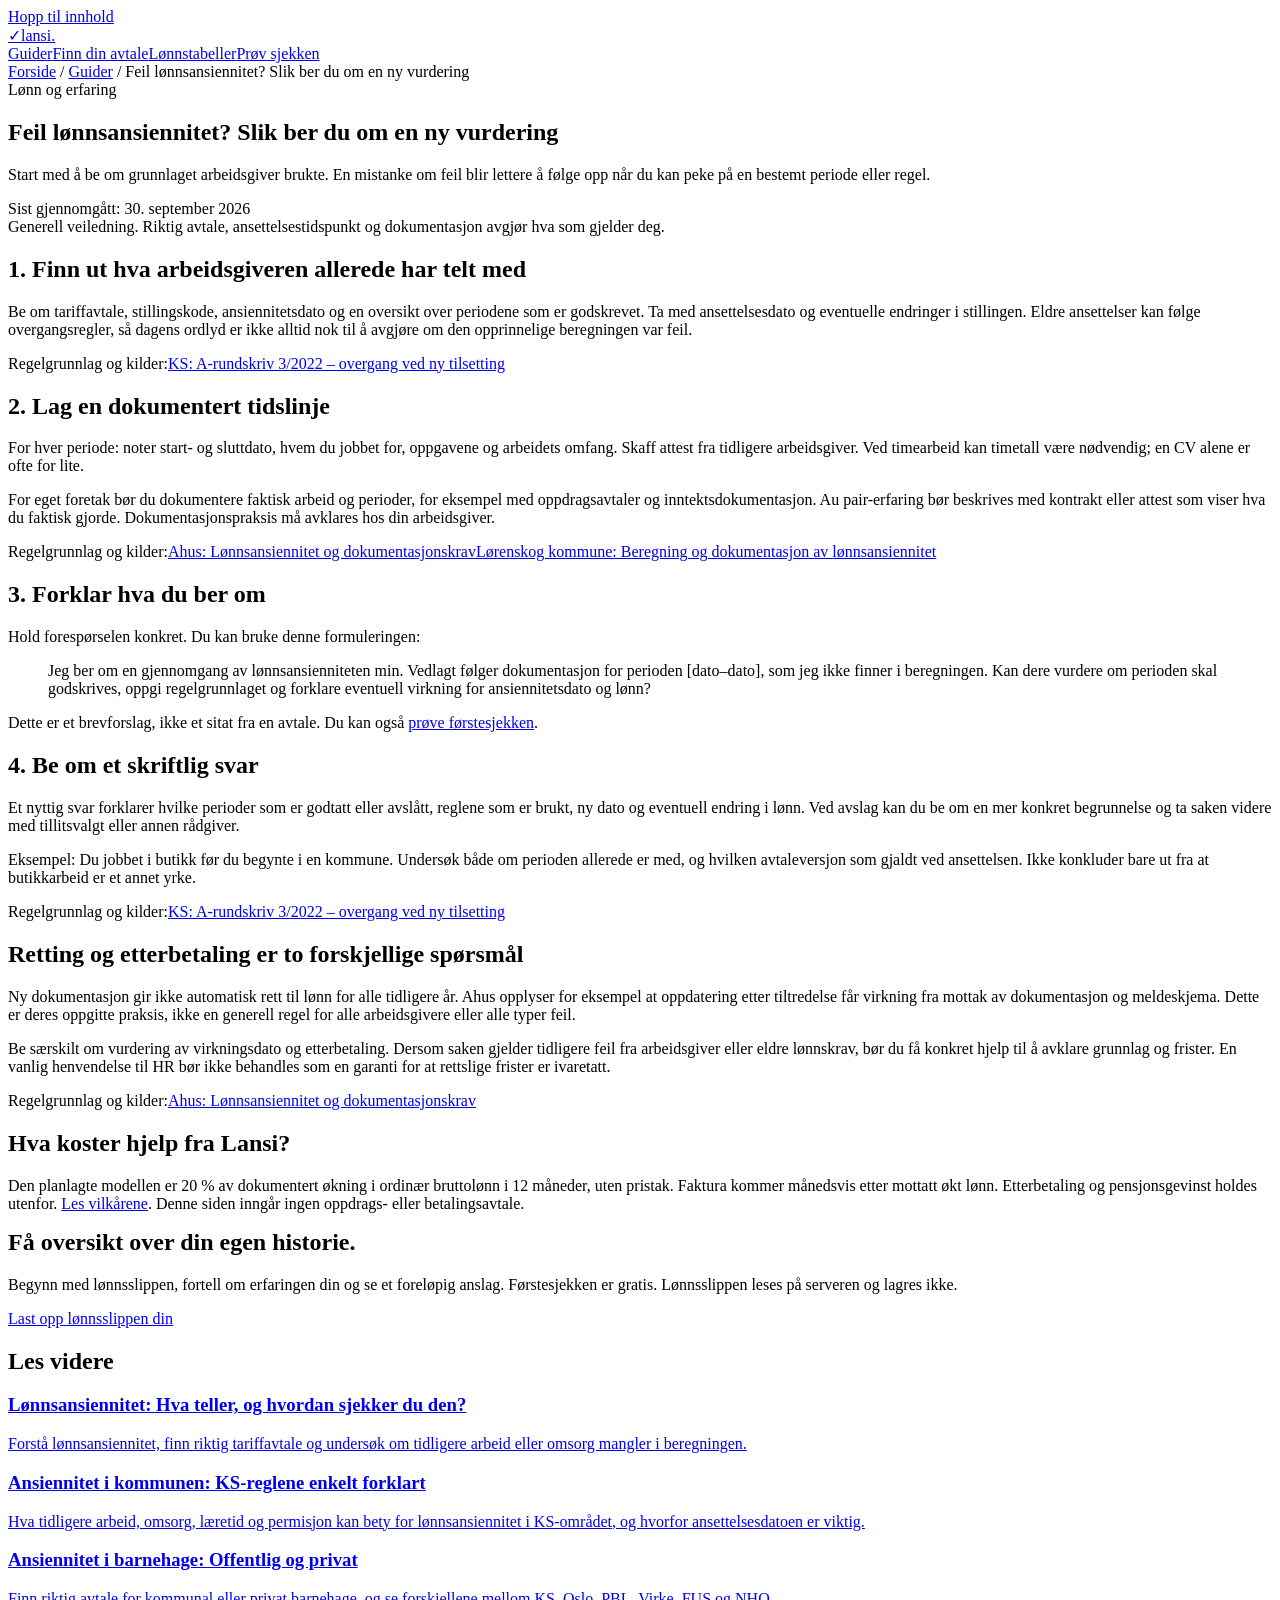
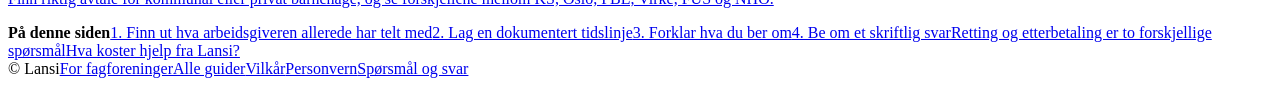
==== commit 778ecb4e: "fix: remove the demo wording from the pages Co-Authored-By: Claude Sonnet 5.5 <noreply@anthropic.com" ====
--- a/src/main/resources/static/feil-lonnsansiennitet/index.html
+++ b/src/main/resources/static/feil-lonnsansiennitet/index.html
@@ -1 +1 @@
-<!doctype html><html lang="nb"><head><meta charset="utf-8"><meta name="viewport" content="width=device-width,initial-scale=1"><title>Feil lønnsansiennitet? Slik ber du om en ny vurdering | Lansi</title><meta name="description" content="En praktisk sjekkliste for å finne manglende erfaring, dokumentere periodene og be arbeidsgiveren om ny vurdering."><meta name="robots" content="noindex,follow"><link rel="canonical" href="https://medregnet-demo.legelisten-8482.chatgpt.site/feil-lonnsansiennitet/"><link rel="stylesheet" href="/guides.css"><link rel="icon" href="data:image/svg+xml,%3Csvg xmlns='http://www.w3.org/2000/svg' viewBox='0 0 40 40'%3E%3Crect width='40' height='40' rx='12' fill='%230d4547'/%3E%3Cpath d='M10 21l7 7 14-17' fill='none' stroke='%23c8f27b' stroke-width='4'/%3E%3C/svg%3E"><script type="application/ld+json">{"@context": "https://schema.org", "@type": "Article", "headline": "Feil lønnsansiennitet? Slik ber du om en ny vurdering", "description": "En praktisk sjekkliste for å finne manglende erfaring, dokumentere periodene og be arbeidsgiveren om ny vurdering.", "dateModified": "2026-09-30", "inLanguage": "nb", "mainEntityOfPage": "https://medregnet-demo.legelisten-8482.chatgpt.site/feil-lonnsansiennitet/"}</script></head><body><a class="skip" href="#innhold">Hopp til innhold</a><header class="article-header"><a class="brand" href="/"><span class="mark">✓</span>lansi.</a><nav aria-label="Hovedmeny"><a href="/guider/">Guider</a><a href="/#avtaler">Finn din avtale</a><a href="/#lonn">Lønnstabeller</a><a href="/#sjekk/1">Prøv sjekken</a></nav></header><main class="article-shell" id="innhold"><nav class="crumbs" aria-label="Brødsmuler"><a href="/">Forside</a> / <a href="/guider/">Guider</a> / Feil lønnsansiennitet? Slik ber du om en ny vurdering</nav><div class="article-grid"><article class="guide"><span class="eyebrow">Lønn og erfaring</span><h1>Feil lønnsansiennitet? Slik ber du om en ny vurdering</h1><p class="lead">Start med å be om grunnlaget arbeidsgiver brukte. En mistanke om feil blir lettere å følge opp når du kan peke på en bestemt periode eller regel.</p><div class="article-meta"><span>Sist gjennomgått: <time datetime="2026-09-30">30. september 2026</time></span></div><div class="guide-note">Generell veiledning. Riktig avtale, ansettelsestidspunkt og dokumentasjon avgjør hva som gjelder deg.</div><section aria-labelledby="del-0"><h2 id="del-0">1. Finn ut hva arbeidsgiveren allerede har telt med</h2><p>Be om tariffavtale, stillingskode, ansiennitetsdato og en oversikt over periodene som er godskrevet. Ta med ansettelsesdato og eventuelle endringer i stillingen. Eldre ansettelser kan følge overgangsregler, så dagens ordlyd er ikke alltid nok til å avgjøre om den opprinnelige beregningen var feil.</p><div class="section-sources">Regelgrunnlag og kilder:<a href="https://www.ks.no/globalassets/tariff-2022/A-rundskriv-3-2022.pdf" target="_blank" rel="noopener noreferrer">KS: A-rundskriv 3/2022 – overgang ved ny tilsetting</a></div></section><section aria-labelledby="del-1"><h2 id="del-1">2. Lag en dokumentert tidslinje</h2><p>For hver periode: noter start- og sluttdato, hvem du jobbet for, oppgavene og arbeidets omfang. Skaff attest fra tidligere arbeidsgiver. Ved timearbeid kan timetall være nødvendig; en CV alene er ofte for lite.</p><p>For eget foretak bør du dokumentere faktisk arbeid og perioder, for eksempel med oppdragsavtaler og inntektsdokumentasjon. Au pair-erfaring bør beskrives med kontrakt eller attest som viser hva du faktisk gjorde. Dokumentasjonspraksis må avklares hos din arbeidsgiver.</p><div class="section-sources">Regelgrunnlag og kilder:<a href="https://www.ahus.no/om-oss/jobbe-pa-Ahus/nyansatt-pa-ahus/lonnsansiennitet/" target="_blank" rel="noopener noreferrer">Ahus: Lønnsansiennitet og dokumentasjonskrav</a><a href="https://www.lorenskog.kommune.no/jobb-og-ledige-stillinger/beregning-av-lonnsansiennitet/" target="_blank" rel="noopener noreferrer">Lørenskog kommune: Beregning og dokumentasjon av lønnsansiennitet</a></div></section><section aria-labelledby="del-2"><h2 id="del-2">3. Forklar hva du ber om</h2><p>Hold forespørselen konkret. Du kan bruke denne formuleringen:</p><blockquote>Jeg ber om en gjennomgang av lønnsansienniteten min. Vedlagt følger dokumentasjon for perioden [dato–dato], som jeg ikke finner i beregningen. Kan dere vurdere om perioden skal godskrives, oppgi regelgrunnlaget og forklare eventuell virkning for ansiennitetsdato og lønn?</blockquote><p>Dette er et brevforslag, ikke et sitat fra en avtale. Du kan også <a href="/#sjekk/1">prøve demoens førstesjekk</a>.</p></section><section aria-labelledby="del-3"><h2 id="del-3">4. Be om et skriftlig svar</h2><p>Et nyttig svar forklarer hvilke perioder som er godtatt eller avslått, reglene som er brukt, ny dato og eventuell endring i lønn. Ved avslag kan du be om en mer konkret begrunnelse og ta saken videre med tillitsvalgt eller annen rådgiver.</p><p>Eksempel: Du jobbet i butikk før du begynte i en kommune. Undersøk både om perioden allerede er med, og hvilken avtaleversjon som gjaldt ved ansettelsen. Ikke konkluder bare ut fra at butikkarbeid er et annet yrke.</p><div class="section-sources">Regelgrunnlag og kilder:<a href="https://www.ks.no/globalassets/tariff-2022/A-rundskriv-3-2022.pdf" target="_blank" rel="noopener noreferrer">KS: A-rundskriv 3/2022 – overgang ved ny tilsetting</a></div></section><section aria-labelledby="del-4"><h2 id="del-4">Retting og etterbetaling er to forskjellige spørsmål</h2><p>Ny dokumentasjon gir ikke automatisk rett til lønn for alle tidligere år. Ahus opplyser for eksempel at oppdatering etter tiltredelse får virkning fra mottak av dokumentasjon og meldeskjema. Dette er deres oppgitte praksis, ikke en generell regel for alle arbeidsgivere eller alle typer feil.</p><p>Be særskilt om vurdering av virkningsdato og etterbetaling. Dersom saken gjelder tidligere feil fra arbeidsgiver eller eldre lønnskrav, bør du få konkret hjelp til å avklare grunnlag og frister. En vanlig henvendelse til HR bør ikke behandles som en garanti for at rettslige frister er ivaretatt.</p><div class="section-sources">Regelgrunnlag og kilder:<a href="https://www.ahus.no/om-oss/jobbe-pa-Ahus/nyansatt-pa-ahus/lonnsansiennitet/" target="_blank" rel="noopener noreferrer">Ahus: Lønnsansiennitet og dokumentasjonskrav</a></div></section><section aria-labelledby="del-5"><h2 id="del-5">Hva koster hjelp fra Lansi?</h2><p>Den planlagte modellen er 20 % av dokumentert økning i ordinær bruttolønn i 12 måneder, uten pristak. Faktura kommer månedsvis etter mottatt økt lønn. Etterbetaling og pensjonsgevinst holdes utenfor. <a href="/#vilkar">Les vilkårene</a>. Denne demoen inngår ingen oppdrags- eller betalingsavtale.</p></section><div class="guide-cta"><h2 style="margin-top:0">Få oversikt over din egen historie.</h2><p>Begynn med lønnsslippen, fortell om erfaringen din og se et foreløpig anslag. Førstesjekken er gratis. Lønnsslippen leses på serveren og lagres ikke.</p><a class="btn" href="/#sjekk/1">Last opp lønnsslippen din</a></div><h2>Les videre</h2><div class="guide-cards"><a class="guide-card" href="/lonnsansiennitet/"><h3>Lønnsansiennitet: Hva teller, og hvordan sjekker du den?</h3><p>Forstå lønnsansiennitet, finn riktig tariffavtale og undersøk om tidligere arbeid eller omsorg mangler i beregningen.</p></a><a class="guide-card" href="/ansiennitet/kommune/"><h3>Ansiennitet i kommunen: KS-reglene enkelt forklart</h3><p>Hva tidligere arbeid, omsorg, læretid og permisjon kan bety for lønnsansiennitet i KS-området, og hvorfor ansettelsesdatoen er viktig.</p></a><a class="guide-card" href="/ansiennitet/barnehage/"><h3>Ansiennitet i barnehage: Offentlig og privat</h3><p>Finn riktig avtale for kommunal eller privat barnehage, og se forskjellene mellom KS, Oslo, PBL, Virke, FUS og NHO.</p></a></div></article><aside class="article-toc" aria-label="På denne siden"><strong>På denne siden</strong><a href="#del-0">1. Finn ut hva arbeidsgiveren allerede har telt med</a><a href="#del-1">2. Lag en dokumentert tidslinje</a><a href="#del-2">3. Forklar hva du ber om</a><a href="#del-3">4. Be om et skriftlig svar</a><a href="#del-4">Retting og etterbetaling er to forskjellige spørsmål</a><a href="#del-5">Hva koster hjelp fra Lansi?</a></aside></div></main><footer class="article-footer"><span>© Lansi</span><a href="/#fagforeninger">For fagforeninger</a><a href="/guider/">Alle guider</a><a href="/#vilkar">Vilkår</a><a href="/#personvern">Personvern</a><a href="/#faq">Spørsmål og svar</a></footer></body></html>+<!doctype html><html lang="nb"><head><meta charset="utf-8"><meta name="viewport" content="width=device-width,initial-scale=1"><title>Feil lønnsansiennitet? Slik ber du om en ny vurdering | Lansi</title><meta name="description" content="En praktisk sjekkliste for å finne manglende erfaring, dokumentere periodene og be arbeidsgiveren om ny vurdering."><meta name="robots" content="noindex,follow"><link rel="canonical" href="https://medregnet-demo.legelisten-8482.chatgpt.site/feil-lonnsansiennitet/"><link rel="stylesheet" href="/guides.css"><link rel="icon" href="data:image/svg+xml,%3Csvg xmlns='http://www.w3.org/2000/svg' viewBox='0 0 40 40'%3E%3Crect width='40' height='40' rx='12' fill='%230d4547'/%3E%3Cpath d='M10 21l7 7 14-17' fill='none' stroke='%23c8f27b' stroke-width='4'/%3E%3C/svg%3E"><script type="application/ld+json">{"@context": "https://schema.org", "@type": "Article", "headline": "Feil lønnsansiennitet? Slik ber du om en ny vurdering", "description": "En praktisk sjekkliste for å finne manglende erfaring, dokumentere periodene og be arbeidsgiveren om ny vurdering.", "dateModified": "2026-09-30", "inLanguage": "nb", "mainEntityOfPage": "https://medregnet-demo.legelisten-8482.chatgpt.site/feil-lonnsansiennitet/"}</script></head><body><a class="skip" href="#innhold">Hopp til innhold</a><header class="article-header"><a class="brand" href="/"><span class="mark">✓</span>lansi.</a><nav aria-label="Hovedmeny"><a href="/guider/">Guider</a><a href="/#avtaler">Finn din avtale</a><a href="/#lonn">Lønnstabeller</a><a href="/#sjekk/1">Prøv sjekken</a></nav></header><main class="article-shell" id="innhold"><nav class="crumbs" aria-label="Brødsmuler"><a href="/">Forside</a> / <a href="/guider/">Guider</a> / Feil lønnsansiennitet? Slik ber du om en ny vurdering</nav><div class="article-grid"><article class="guide"><span class="eyebrow">Lønn og erfaring</span><h1>Feil lønnsansiennitet? Slik ber du om en ny vurdering</h1><p class="lead">Start med å be om grunnlaget arbeidsgiver brukte. En mistanke om feil blir lettere å følge opp når du kan peke på en bestemt periode eller regel.</p><div class="article-meta"><span>Sist gjennomgått: <time datetime="2026-09-30">30. september 2026</time></span></div><div class="guide-note">Generell veiledning. Riktig avtale, ansettelsestidspunkt og dokumentasjon avgjør hva som gjelder deg.</div><section aria-labelledby="del-0"><h2 id="del-0">1. Finn ut hva arbeidsgiveren allerede har telt med</h2><p>Be om tariffavtale, stillingskode, ansiennitetsdato og en oversikt over periodene som er godskrevet. Ta med ansettelsesdato og eventuelle endringer i stillingen. Eldre ansettelser kan følge overgangsregler, så dagens ordlyd er ikke alltid nok til å avgjøre om den opprinnelige beregningen var feil.</p><div class="section-sources">Regelgrunnlag og kilder:<a href="https://www.ks.no/globalassets/tariff-2022/A-rundskriv-3-2022.pdf" target="_blank" rel="noopener noreferrer">KS: A-rundskriv 3/2022 – overgang ved ny tilsetting</a></div></section><section aria-labelledby="del-1"><h2 id="del-1">2. Lag en dokumentert tidslinje</h2><p>For hver periode: noter start- og sluttdato, hvem du jobbet for, oppgavene og arbeidets omfang. Skaff attest fra tidligere arbeidsgiver. Ved timearbeid kan timetall være nødvendig; en CV alene er ofte for lite.</p><p>For eget foretak bør du dokumentere faktisk arbeid og perioder, for eksempel med oppdragsavtaler og inntektsdokumentasjon. Au pair-erfaring bør beskrives med kontrakt eller attest som viser hva du faktisk gjorde. Dokumentasjonspraksis må avklares hos din arbeidsgiver.</p><div class="section-sources">Regelgrunnlag og kilder:<a href="https://www.ahus.no/om-oss/jobbe-pa-Ahus/nyansatt-pa-ahus/lonnsansiennitet/" target="_blank" rel="noopener noreferrer">Ahus: Lønnsansiennitet og dokumentasjonskrav</a><a href="https://www.lorenskog.kommune.no/jobb-og-ledige-stillinger/beregning-av-lonnsansiennitet/" target="_blank" rel="noopener noreferrer">Lørenskog kommune: Beregning og dokumentasjon av lønnsansiennitet</a></div></section><section aria-labelledby="del-2"><h2 id="del-2">3. Forklar hva du ber om</h2><p>Hold forespørselen konkret. Du kan bruke denne formuleringen:</p><blockquote>Jeg ber om en gjennomgang av lønnsansienniteten min. Vedlagt følger dokumentasjon for perioden [dato–dato], som jeg ikke finner i beregningen. Kan dere vurdere om perioden skal godskrives, oppgi regelgrunnlaget og forklare eventuell virkning for ansiennitetsdato og lønn?</blockquote><p>Dette er et brevforslag, ikke et sitat fra en avtale. Du kan også <a href="/#sjekk/1">prøve førstesjekken</a>.</p></section><section aria-labelledby="del-3"><h2 id="del-3">4. Be om et skriftlig svar</h2><p>Et nyttig svar forklarer hvilke perioder som er godtatt eller avslått, reglene som er brukt, ny dato og eventuell endring i lønn. Ved avslag kan du be om en mer konkret begrunnelse og ta saken videre med tillitsvalgt eller annen rådgiver.</p><p>Eksempel: Du jobbet i butikk før du begynte i en kommune. Undersøk både om perioden allerede er med, og hvilken avtaleversjon som gjaldt ved ansettelsen. Ikke konkluder bare ut fra at butikkarbeid er et annet yrke.</p><div class="section-sources">Regelgrunnlag og kilder:<a href="https://www.ks.no/globalassets/tariff-2022/A-rundskriv-3-2022.pdf" target="_blank" rel="noopener noreferrer">KS: A-rundskriv 3/2022 – overgang ved ny tilsetting</a></div></section><section aria-labelledby="del-4"><h2 id="del-4">Retting og etterbetaling er to forskjellige spørsmål</h2><p>Ny dokumentasjon gir ikke automatisk rett til lønn for alle tidligere år. Ahus opplyser for eksempel at oppdatering etter tiltredelse får virkning fra mottak av dokumentasjon og meldeskjema. Dette er deres oppgitte praksis, ikke en generell regel for alle arbeidsgivere eller alle typer feil.</p><p>Be særskilt om vurdering av virkningsdato og etterbetaling. Dersom saken gjelder tidligere feil fra arbeidsgiver eller eldre lønnskrav, bør du få konkret hjelp til å avklare grunnlag og frister. En vanlig henvendelse til HR bør ikke behandles som en garanti for at rettslige frister er ivaretatt.</p><div class="section-sources">Regelgrunnlag og kilder:<a href="https://www.ahus.no/om-oss/jobbe-pa-Ahus/nyansatt-pa-ahus/lonnsansiennitet/" target="_blank" rel="noopener noreferrer">Ahus: Lønnsansiennitet og dokumentasjonskrav</a></div></section><section aria-labelledby="del-5"><h2 id="del-5">Hva koster hjelp fra Lansi?</h2><p>Den planlagte modellen er 20 % av dokumentert økning i ordinær bruttolønn i 12 måneder, uten pristak. Faktura kommer månedsvis etter mottatt økt lønn. Etterbetaling og pensjonsgevinst holdes utenfor. <a href="/#vilkar">Les vilkårene</a>. Denne siden inngår ingen oppdrags- eller betalingsavtale.</p></section><div class="guide-cta"><h2 style="margin-top:0">Få oversikt over din egen historie.</h2><p>Begynn med lønnsslippen, fortell om erfaringen din og se et foreløpig anslag. Førstesjekken er gratis. Lønnsslippen leses på serveren og lagres ikke.</p><a class="btn" href="/#sjekk/1">Last opp lønnsslippen din</a></div><h2>Les videre</h2><div class="guide-cards"><a class="guide-card" href="/lonnsansiennitet/"><h3>Lønnsansiennitet: Hva teller, og hvordan sjekker du den?</h3><p>Forstå lønnsansiennitet, finn riktig tariffavtale og undersøk om tidligere arbeid eller omsorg mangler i beregningen.</p></a><a class="guide-card" href="/ansiennitet/kommune/"><h3>Ansiennitet i kommunen: KS-reglene enkelt forklart</h3><p>Hva tidligere arbeid, omsorg, læretid og permisjon kan bety for lønnsansiennitet i KS-området, og hvorfor ansettelsesdatoen er viktig.</p></a><a class="guide-card" href="/ansiennitet/barnehage/"><h3>Ansiennitet i barnehage: Offentlig og privat</h3><p>Finn riktig avtale for kommunal eller privat barnehage, og se forskjellene mellom KS, Oslo, PBL, Virke, FUS og NHO.</p></a></div></article><aside class="article-toc" aria-label="På denne siden"><strong>På denne siden</strong><a href="#del-0">1. Finn ut hva arbeidsgiveren allerede har telt med</a><a href="#del-1">2. Lag en dokumentert tidslinje</a><a href="#del-2">3. Forklar hva du ber om</a><a href="#del-3">4. Be om et skriftlig svar</a><a href="#del-4">Retting og etterbetaling er to forskjellige spørsmål</a><a href="#del-5">Hva koster hjelp fra Lansi?</a></aside></div></main><footer class="article-footer"><span>© Lansi</span><a href="/#fagforeninger">For fagforeninger</a><a href="/guider/">Alle guider</a><a href="/#vilkar">Vilkår</a><a href="/#personvern">Personvern</a><a href="/#faq">Spørsmål og svar</a></footer></body></html>
